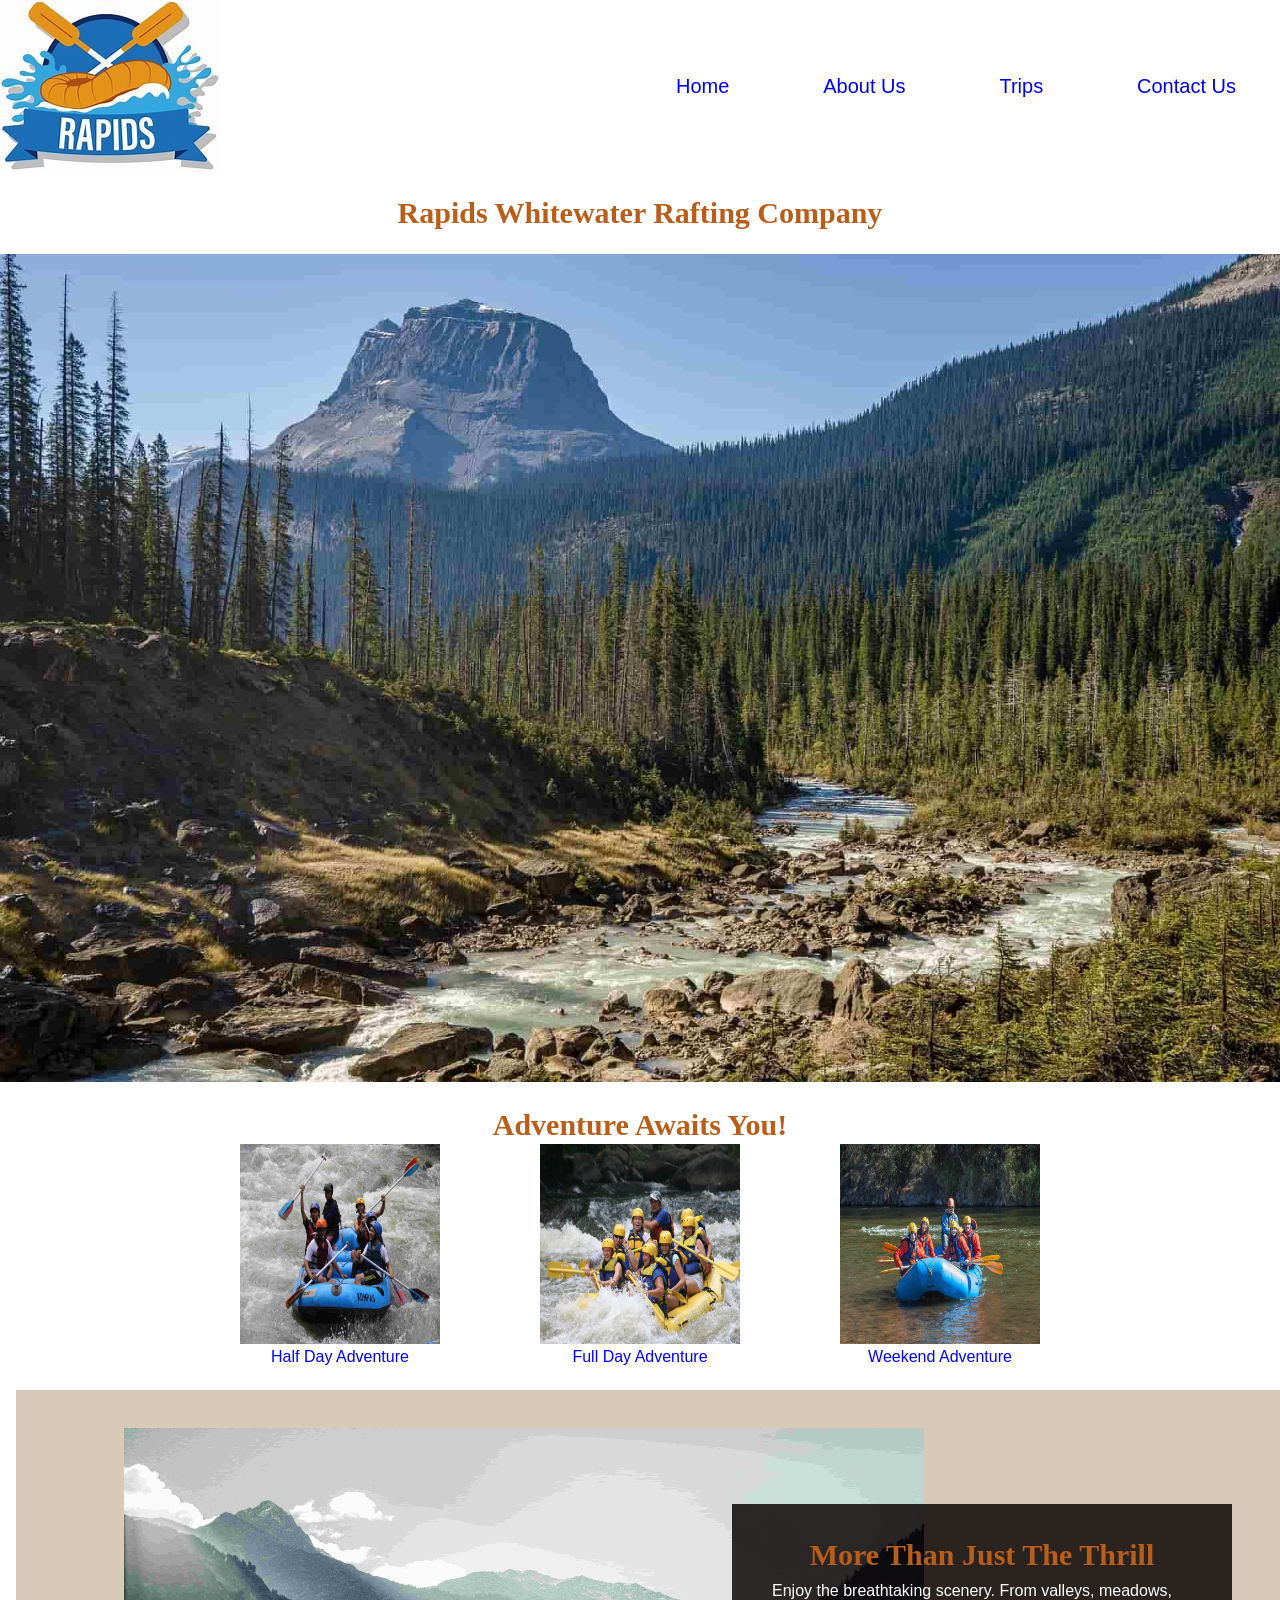
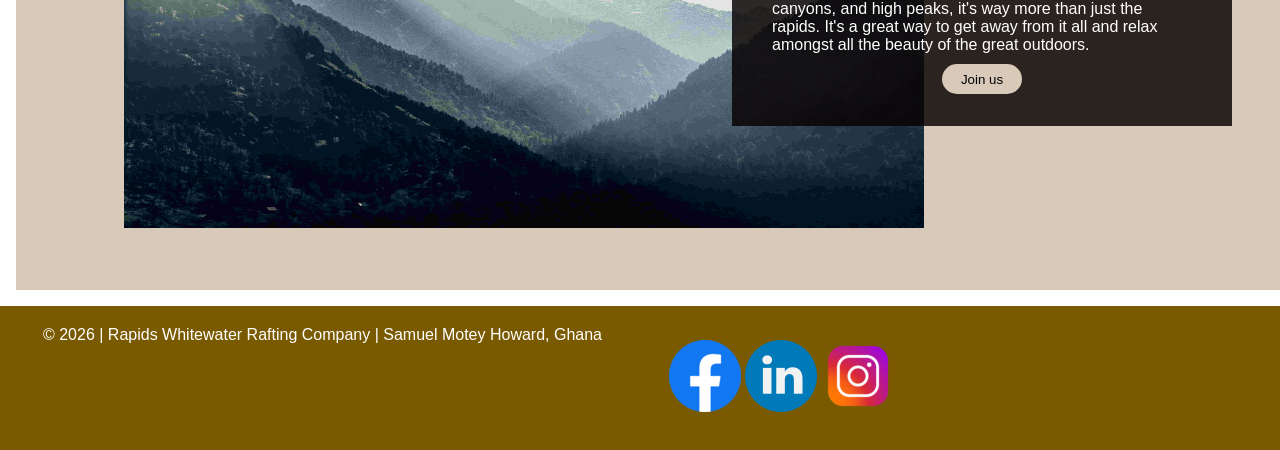
==== wwr/index.html @ b3a9f20b "finished project work" ====
<!DOCTYPE html>
<html lang="en">
<head>
    <meta charset="UTF-8">
    <meta name="viewport" content="width=device-width, initial-scale=1.0">
    <meta name="description" content="Learn about Rapids Whitewater Rafting Company — our story, our guides, and our mission to deliver thrilling and unforgettable rafting adventures.">
    <meta name="author" content="Samuel Motey Howard">
    <title>Home| Rapids Whitewater Rafting Company</title>
    <link rel="stylesheet" href="styles/rafting.css">
</head>
<body>
    <header>
        <img src="images/z-crossedoars.jpeg" alt="Crossed oars logo representing Rapids Whitewater Rafting Company">
        <nav>
            <ul>
                <li><a href="index.html">Home</a></li>
                <li><a href="about.html">About Us</a></li>
                <li><a href="trips.html">Trips</a></li>
                <li><a href="contact.html">Contact Us</a></li>
            </ul>
        </nav>
    </header>

    <main>
        <div class="hero">
            <h1>Rapids Whitewater Rafting Company</h1>
            <img src="images/homePic.jpg" alt="Excited rafters paddling through rushing whitewater rapids">
        </div>

        

        <section>
            <h2>Adventure Awaits You!</h2>
            <div class="adventure_layout">
                <figure>
                    <img src="images/adventure1.jpg" alt="Group of people rafting on a half day whitewater adventure">
                    <figcaption>Half Day Adventure</figcaption>
                </figure>

                <figure>
                    <img src="images/adventure2.jpg" alt="Rafting crew paddling through powerful rapids on a full day adventure trip">
                    <figcaption>Full Day Adventure</figcaption>
                </figure>

                <figure>
                    <img src="images/adventure3.jpg" alt="Group of adventurers camping and rafting during an exciting weekend river getaway">
                    <figcaption>Weekend Adventure</figcaption>
                </figure>
            </div>
        </section>

        <section class="homeBottom">
            <img src="images/bottomPic.jpg" alt="nature">
            <div>
                <h2>More Than Just The Thrill</h2>
                <p>Enjoy the breathtaking scenery. From valleys, meadows, canyons, and high peaks, it's way more than just the rapids. It's a great way to get away from it all and relax amongst all the beauty of the great outdoors.</p>
                <a href="trip.html"><button>Join us</button></a>
            </div>
        </section>
    </main>

    <footer>
        <div class="footer_layout">
            <p>&copy; 2026 | Rapids Whitewater Rafting Company | Samuel Motey Howard, Ghana</p>
            <nav class="socialmedia" aria-label="Social Media Links" >
                <a href="https://www.facebook.com/"><img src="images/facebook_logo_icon_147291.png"
                      alt="Visit our Facebook page"></a>
                <a href="https://www.linkedin.com/"><img src="images/linkedin.png"
                      alt="Visit our linkedin page"></a>
                <a href="https://www.instagram.com/"><img src="images/3721672-instagram_108066.png"
                      alt="Visit our instagram page"></a>
            </nav>
        </div>
    </footer>
</body>
</html>
---- wwr/styles/rafting.css ----
:root {
    --secondary-color: #b85e1a;
    --accent1-color: blue;
    --accent2-color: #7a5a00;
    --heading-font: "Times New Roman", "Georgia", serif;
    --body-font: Arial, helvetica, sans-serif;
}

* {
    margin: 0;
    padding: 0;
    box-sizing: border-box;
}

body {
    font-family: var(--body-font);
    color: var(--accent1-color);
}

header,
main,
footer {
    width: 100%;
    margin: 0 auto;
}

header {
    display: grid;
    grid-template-columns: auto 1fr;
    align-items: center;
}

h1 {
    font-family: var(--heading-font);
    color: var(--secondary-color);
    text-align: center;
    font-size: 30px;
    margin: 16px;
    padding: 8px;
}

nav,
p,
section,
article {
    margin: 16px;
    padding: 8px;
}

header{
    display: flex;
    justify-content: space-between;
}

nav ul {
    display: flex;
    flex-direction: row;
    justify-content: space-between;
    list-style: none;
    width: 600px;
}

nav ul li {
    font-size: 20px;
    padding: 20px;
}

nav ul li a {
    text-decoration: none;
}

section h2 {
    display: flex;
    justify-content: center;
    font-size: 30px;
}

.histoty_layout {
    display: grid;
    grid-template-columns: 1fr auto 1fr;
    gap: 20px;
    align-items: center;
}

.histoty_layout img {
    width: 200px;
    height: 200px;
    object-fit: cover;
}

.adventure_layout {
    display: flex;
    flex-direction: row;
    justify-content: center;
    gap: 100px;

}

.adventure_layout img {
    width: 200px;
    height: 200px;
}

.adventure_layout figcaption {
    text-align: center;
}

.socialmedia a {
    text-decoration: none;
}

.hero {
    position: relative;
}

.hero article {
    position: absolute;
    bottom: 20px;
    width: 100%;
    background-color: rgba(0, 0, 0, 0.5);
    color: white;
    padding: 16px;
}

.hero img {
    display: block;
    width: 100%;
    height: auto;
}



.hero article img {
    float: right;
    width: 125px;
}

h2 {
    font-family: var(--heading-font);
    color: var(--secondary-color);
}

footer {
    width: 100%;
    background-color: var(--accent2-color);
    padding: 10px;
}

footer p{
    color: #fff;
}

.footer_layout {
    display: grid;
    grid-template-columns: 1fr 1fr;
    gap: 10px;
}



h2,p{
    text-align: center;
    margin: 2px auto;
}

.employee {
    display: grid;
    grid-template-columns: 1fr 1fr;
    gap: 10px;
}

.employee .employeeInfo{
    width: 100%;
}


.employeeInfo form ul li {
    margin-bottom: 10px;
    list-style: none;
}

.employeeInfo form ul li input[type="text"],
.employeeInfo form ul li input[type="email"] {
    width: 300px;
    height: 35px;
    border-radius: 4px;
}

.employeeInfo form ul .purpose {
    display: flex;
    align-items: flex-start;
    gap: 20px;
}

.employeeInfo form ul .purpose div {
    display: flex;
    flex-direction: column;
    gap: 5px;
}

.employeeInfo form ul .purpose div div {
    display: flex;
    flex-direction: row;
    gap: 5px;
}

button{
    width: 350px;
    height: 30px;
}

section img{
    width: 200px;
    height: 200px;
}

section .invitation {
    display: grid;
    grid-template-columns: 1fr 1fr 1fr;
    gap: 20px;
}

.homeBottom{
    position: relative;
    width: 100%;
    height: 500px;
    background-color:#d8c9b8 ;
}

.homeBottom img{
    margin-top: 30px;
    margin-left: 100px;
    width: 800px;
    height: 400px;
    display: block;
}


.homeBottom div{
    position: absolute;
    top: 45%;
    right: 5%;
    transform: translateY(-50%);
    /* background: rgba(80, 80, 80, 0.7); */
    background: rgba(7, 1, 1, 0.822);
    color: white;
    padding: 2rem;
    max-width: 500px;
    text-align: center;
    
}

.homeBottom a button{
    width: 80px;
    border: none;
    background-color: #d8c9b8;
    border-radius: 20px;
}

.tripSecondOne{
    display: flex;
    flex-direction: column;
    justify-content: center;
    width: 100%;
    height: 550px;
}

.tripSecondOne img{
    width: 90%;
    height: 540px;
    margin-left: 70px;
}

.tripSecondOne h2{
    font-size: 30px;
}

.tripSecondTwo{
    width: 98%;
    height: 500px;
    display: flex;
    flex-direction: column;
    align-items: center;

}

.tripSecondTwo h3{
    font-size: 30px;
    color: black;
}

.offers{
    width: 100%;
    height: 500px;
    display: grid;
    grid-template-columns: 1fr 1fr 1fr;
    gap: 10px;
    
    
}

.offers a{
    text-decoration: none;
}

.offersSection{
    border: 3px solid #7a5a00;
    padding: 10px;
    border-radius: 10px;
}

.offersSection h3{
    color: #7a5a00;
    font-size: 30px;
    
}

.offersSection p, ul{
    font-size: 15px;
    color: black;
    text-align: left;
}

.offersSection img{
    width: 80%;
    height: 60%;
    margin-left: 40px;
}

.tripSecondThree{
    position: relative;
    width: 100%;
    height: 500px;
}

.tripSecondThree img{
    margin-top: 30px;
    margin-left: 100px;
    width: 800px;
    height: 400px;
    display: block;
}

.tripSecondThree div{
    position: absolute;
    top: 45%;
    right: 5%;
    transform: translateY(-50%);
    background: rgba(7, 1, 1, 0.822);
    color: white;
    padding: 2rem;
    max-width: 500px;
    text-align: center;
}

.tripSecondThree h3, p, li{
    text-align: left;
}

.tripSecondThree h3{
    font-size: 30px;
}

.tripSecondThree div button{
    width: 150px;
    margin-right: 100px;
    border: none;
    background-color: #d8c9b8;
    border-radius: 20px;
}

.tripSecondThree div ul li{
    color: #fff;
}
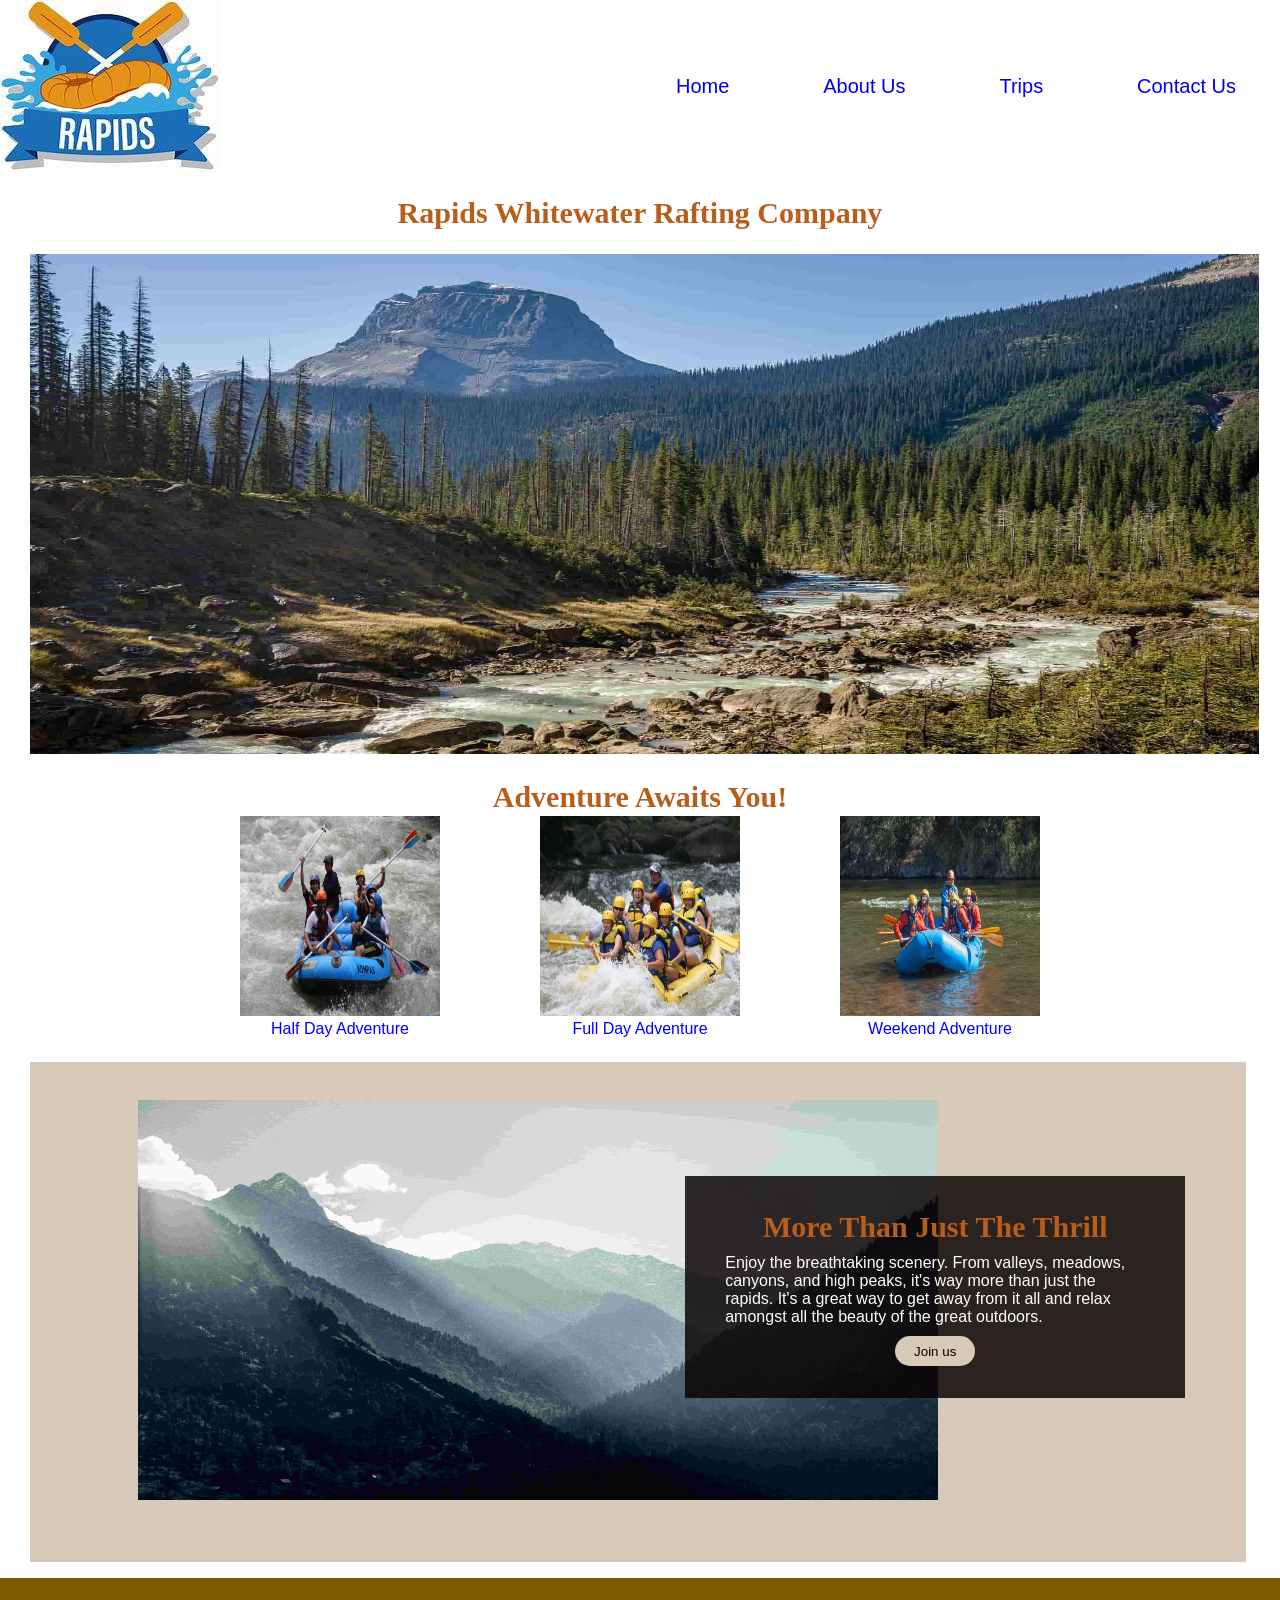
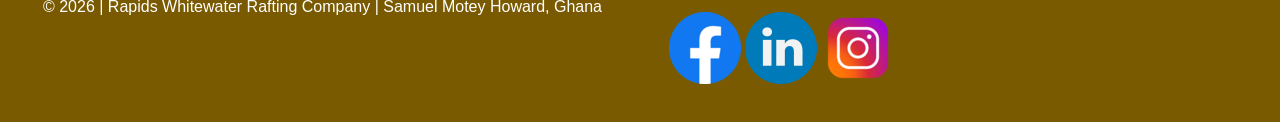
==== commit 62e6f3d8: "finished BYU project" ====
--- a/wwr/index.html
+++ b/wwr/index.html
@@ -3,7 +3,7 @@
 <head>
     <meta charset="UTF-8">
     <meta name="viewport" content="width=device-width, initial-scale=1.0">
-    <meta name="description" content="Learn about Rapids Whitewater Rafting Company — our story, our guides, and our mission to deliver thrilling and unforgettable rafting adventures.">
+    <meta name="description" content="Rapids Whitewater Rafting Company offers thrilling river adventures for all skill levels. Book your unforgettable rafting experience today.">
     <meta name="author" content="Samuel Motey Howard">
     <title>Home| Rapids Whitewater Rafting Company</title>
     <link rel="stylesheet" href="styles/rafting.css">
@@ -54,7 +54,7 @@
             <div>
                 <h2>More Than Just The Thrill</h2>
                 <p>Enjoy the breathtaking scenery. From valleys, meadows, canyons, and high peaks, it's way more than just the rapids. It's a great way to get away from it all and relax amongst all the beauty of the great outdoors.</p>
-                <a href="trip.html"><button>Join us</button></a>
+                <button>Join us</button>
             </div>
         </section>
     </main>
--- a/wwr/styles/rafting.css
+++ b/wwr/styles/rafting.css
@@ -47,6 +47,7 @@
     padding: 8px;
 }
 
+
 header{
     display: flex;
     justify-content: space-between;
@@ -120,12 +121,14 @@
     background-color: rgba(0, 0, 0, 0.5);
     color: white;
     padding: 16px;
+    height: 150px;
 }
 
 .hero img {
     display: block;
-    width: 100%;
-    height: auto;
+    width: 96%;
+    height: 500px;
+    margin-left: 30px;
 }
 
 
@@ -133,6 +136,7 @@
 .hero article img {
     float: right;
     width: 125px;
+    height: 150px;
 }
 
 h2 {
@@ -156,7 +160,10 @@
     gap: 10px;
 }
 
-
+.companyInfo p{
+    width: 200px;
+    color: black;
+}
 
 h2,p{
     text-align: center;
@@ -164,10 +171,13 @@
 }
 
 .employee {
-    display: grid;
-    grid-template-columns: 1fr 1fr;
-    gap: 10px;
-}
+    display: flex;
+    flex-direction: row;
+    justify-content: center;
+    width: 800px;
+    margin-left: 250px;
+}
+
 
 .employee .employeeInfo{
     width: 100%;
@@ -217,13 +227,17 @@
 section .invitation {
     display: grid;
     grid-template-columns: 1fr 1fr 1fr;
-    gap: 20px;
+    gap: 10px;
+    
+    width: 900px;
+    margin-left: 200px;
 }
 
 .homeBottom{
     position: relative;
-    width: 100%;
-    height: 500px;
+    width: 95%;
+    height: 500px;
+    margin-left: 30px;
     background-color:#d8c9b8 ;
 }
 
@@ -250,7 +264,7 @@
     
 }
 
-.homeBottom a button{
+.homeBottom button{
     width: 80px;
     border: none;
     background-color: #d8c9b8;
@@ -319,6 +333,8 @@
     font-size: 15px;
     color: black;
     text-align: left;
+    list-style-type: square;
+    margin-left: 30px;
 }
 
 .offersSection img{
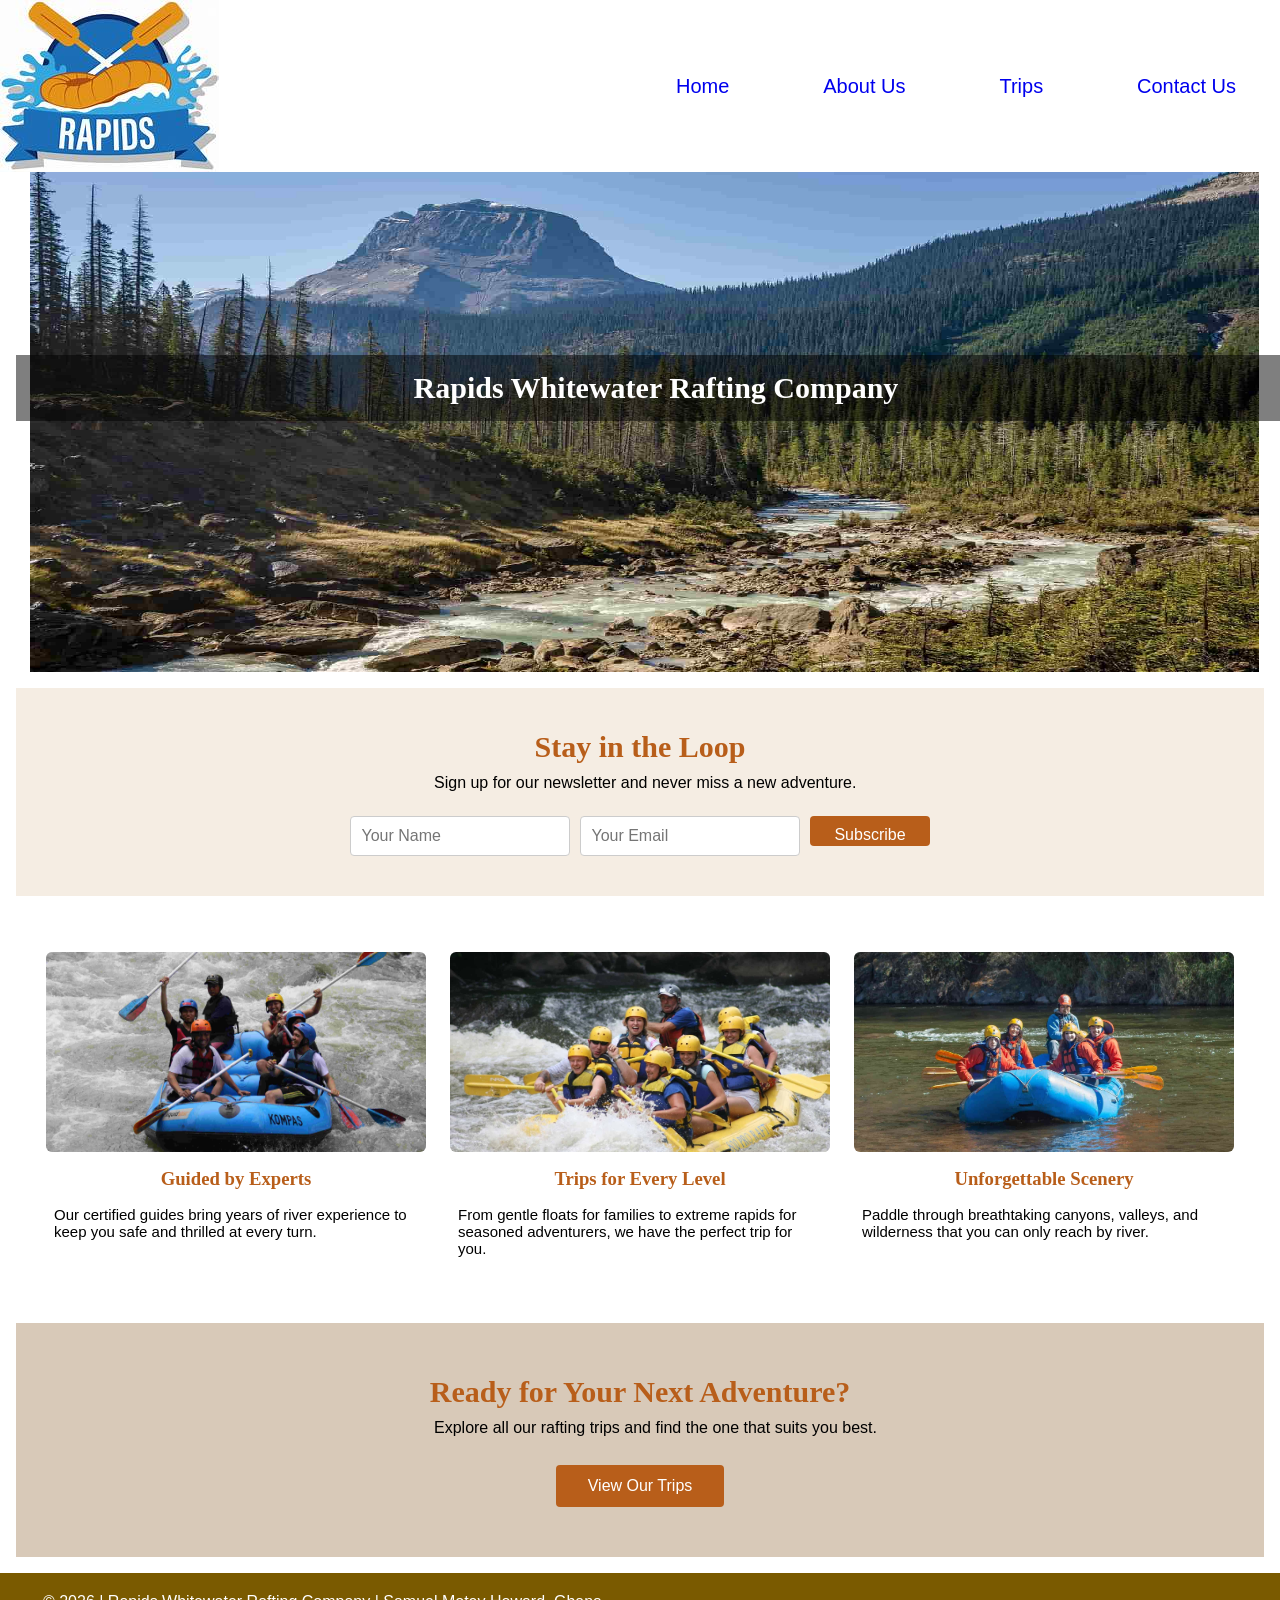
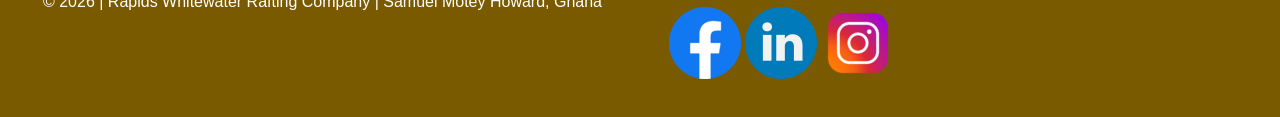
==== commit 12e43002: "aFinished project work" ====
--- a/wwr/index.html
+++ b/wwr/index.html
@@ -5,7 +5,7 @@
     <meta name="viewport" content="width=device-width, initial-scale=1.0">
     <meta name="description" content="Rapids Whitewater Rafting Company offers thrilling river adventures for all skill levels. Book your unforgettable rafting experience today.">
     <meta name="author" content="Samuel Motey Howard">
-    <title>Home| Rapids Whitewater Rafting Company</title>
+    <title>Home | Rapids Whitewater Rafting Company</title>
     <link rel="stylesheet" href="styles/rafting.css">
 </head>
 <body>
@@ -23,52 +23,52 @@
 
     <main>
         <div class="hero">
+            <img src="images/homePic.jpg" alt="Excited rafters paddling through rushing whitewater rapids">
             <h1>Rapids Whitewater Rafting Company</h1>
-            <img src="images/homePic.jpg" alt="Excited rafters paddling through rushing whitewater rapids">
         </div>
 
-        
+        <section class="newsletter">
+            <h2>Stay in the Loop</h2>
+            <p>Sign up for our newsletter and never miss a new adventure.</p>
+            <form action="#">
+                <input type="text" name="name" placeholder="Your Name" required>
+                <input type="email" name="email" placeholder="Your Email" required>
+                <button type="submit">Subscribe</button>
+            </form>
+        </section>
 
-        <section>
-            <h2>Adventure Awaits You!</h2>
-            <div class="adventure_layout">
-                <figure>
-                    <img src="images/adventure1.jpg" alt="Group of people rafting on a half day whitewater adventure">
-                    <figcaption>Half Day Adventure</figcaption>
-                </figure>
-
-                <figure>
-                    <img src="images/adventure2.jpg" alt="Rafting crew paddling through powerful rapids on a full day adventure trip">
-                    <figcaption>Full Day Adventure</figcaption>
-                </figure>
-
-                <figure>
-                    <img src="images/adventure3.jpg" alt="Group of adventurers camping and rafting during an exciting weekend river getaway">
-                    <figcaption>Weekend Adventure</figcaption>
-                </figure>
+        <section class="home-grid">
+            <div class="grid-item">
+                <img src="images/adventure1.jpg" alt="Group of people rafting on a half day whitewater adventure">
+                <h3>Guided by Experts</h3>
+                <p>Our certified guides bring years of river experience to keep you safe and thrilled at every turn.</p>
+            </div>
+            <div class="grid-item">
+                <img src="images/adventure2.jpg" alt="Rafting crew paddling through powerful rapids">
+                <h3>Trips for Every Level</h3>
+                <p>From gentle floats for families to extreme rapids for seasoned adventurers, we have the perfect trip for you.</p>
+            </div>
+            <div class="grid-item">
+                <img src="images/adventure3.jpg" alt="Weekend river getaway camping and rafting">
+                <h3>Unforgettable Scenery</h3>
+                <p>Paddle through breathtaking canyons, valleys, and wilderness that you can only reach by river.</p>
             </div>
         </section>
 
-        <section class="homeBottom">
-            <img src="images/bottomPic.jpg" alt="nature">
-            <div>
-                <h2>More Than Just The Thrill</h2>
-                <p>Enjoy the breathtaking scenery. From valleys, meadows, canyons, and high peaks, it's way more than just the rapids. It's a great way to get away from it all and relax amongst all the beauty of the great outdoors.</p>
-                <button>Join us</button>
-            </div>
+        <section class="cta-section">
+            <h2>Ready for Your Next Adventure?</h2>
+            <p>Explore all our rafting trips and find the one that suits you best.</p>
+            <a href="trips.html" class="cta-button">View Our Trips</a>
         </section>
     </main>
 
     <footer>
         <div class="footer_layout">
             <p>&copy; 2026 | Rapids Whitewater Rafting Company | Samuel Motey Howard, Ghana</p>
-            <nav class="socialmedia" aria-label="Social Media Links" >
-                <a href="https://www.facebook.com/"><img src="images/facebook_logo_icon_147291.png"
-                      alt="Visit our Facebook page"></a>
-                <a href="https://www.linkedin.com/"><img src="images/linkedin.png"
-                      alt="Visit our linkedin page"></a>
-                <a href="https://www.instagram.com/"><img src="images/3721672-instagram_108066.png"
-                      alt="Visit our instagram page"></a>
+            <nav class="socialmedia" aria-label="Social Media Links">
+                <a href="https://www.facebook.com/"><img src="images/facebook_logo_icon_147291.png" alt="Visit our Facebook page"></a>
+                <a href="https://www.linkedin.com/"><img src="images/linkedin.png" alt="Visit our LinkedIn page"></a>
+                <a href="https://www.instagram.com/"><img src="images/3721672-instagram_108066.png" alt="Visit our Instagram page"></a>
             </nav>
         </div>
     </footer>
--- a/wwr/styles/rafting.css
+++ b/wwr/styles/rafting.css
@@ -25,8 +25,8 @@
 }
 
 header {
-    display: grid;
-    grid-template-columns: auto 1fr;
+    display: flex;
+    justify-content: space-between;
     align-items: center;
 }
 
@@ -37,6 +37,11 @@
     font-size: 30px;
     margin: 16px;
     padding: 8px;
+}
+
+h2 {
+    font-family: var(--heading-font);
+    color: var(--secondary-color);
 }
 
 nav,
@@ -47,12 +52,6 @@
     padding: 8px;
 }
 
-
-header{
-    display: flex;
-    justify-content: space-between;
-}
-
 nav ul {
     display: flex;
     flex-direction: row;
@@ -74,6 +73,70 @@
     display: flex;
     justify-content: center;
     font-size: 30px;
+}
+
+h2,p {
+    text-align: center;
+    margin: 2px auto;
+}
+
+footer {
+    width: 100%;
+    background-color: var(--accent2-color);
+    padding: 10px;
+}
+
+footer p {
+    color: #fff;
+}
+
+.footer_layout {
+    display: grid;
+    grid-template-columns: 1fr 1fr;
+    gap: 10px;
+}
+
+.socialmedia a {
+    text-decoration: none;
+}
+
+.hero {
+    position: relative;
+}
+
+.hero img {
+    display: block;
+    width: 96%;
+    height: 500px;
+    margin-left: 30px;
+}
+
+.hero h1 {
+    position: absolute;
+    top: 40%;
+    left: 50%;
+    transform: translate(-50%, -50%);
+    color: white;
+    background-color: rgba(0, 0, 0, 0.5);
+    padding: 16px 32px;
+    text-align: center;
+    width: 100%;
+}
+
+.hero article {
+    position: absolute;
+    bottom: 20px;
+    width: 100%;
+    background-color: rgba(0, 0, 0, 0.5);
+    color: white;
+    padding: 16px;
+    height: 150px;
+}
+
+.hero article img {
+    float: right;
+    width: 125px;
+    height: 150px;
 }
 
 .histoty_layout {
@@ -94,7 +157,6 @@
     flex-direction: row;
     justify-content: center;
     gap: 100px;
-
 }
 
 .adventure_layout img {
@@ -106,68 +168,22 @@
     text-align: center;
 }
 
-.socialmedia a {
-    text-decoration: none;
-}
-
-.hero {
-    position: relative;
-}
-
-.hero article {
-    position: absolute;
-    bottom: 20px;
-    width: 100%;
-    background-color: rgba(0, 0, 0, 0.5);
-    color: white;
-    padding: 16px;
-    height: 150px;
-}
-
-.hero img {
-    display: block;
-    width: 96%;
-    height: 500px;
-    margin-left: 30px;
-}
-
-
-
-.hero article img {
-    float: right;
-    width: 125px;
-    height: 150px;
-}
-
-h2 {
-    font-family: var(--heading-font);
-    color: var(--secondary-color);
-}
-
-footer {
-    width: 100%;
-    background-color: var(--accent2-color);
-    padding: 10px;
-}
-
-footer p{
-    color: #fff;
-}
-
-.footer_layout {
+section img {
+    width: 200px;
+    height: 200px;
+}
+
+section .invitation {
     display: grid;
-    grid-template-columns: 1fr 1fr;
+    grid-template-columns: 1fr 1fr 1fr;
     gap: 10px;
-}
-
-.companyInfo p{
+    width: 900px;
+    margin-left: 200px;
+}
+
+.companyInfo p {
     width: 200px;
     color: black;
-}
-
-h2,p{
-    text-align: center;
-    margin: 2px auto;
 }
 
 .employee {
@@ -178,11 +194,9 @@
     margin-left: 250px;
 }
 
-
-.employee .employeeInfo{
-    width: 100%;
-}
-
+.employee .employeeInfo {
+    width: 100%;
+}
 
 .employeeInfo form ul li {
     margin-bottom: 10px;
@@ -214,34 +228,20 @@
     gap: 5px;
 }
 
-button{
+button {
     width: 350px;
     height: 30px;
 }
 
-section img{
-    width: 200px;
-    height: 200px;
-}
-
-section .invitation {
-    display: grid;
-    grid-template-columns: 1fr 1fr 1fr;
-    gap: 10px;
-    
-    width: 900px;
-    margin-left: 200px;
-}
-
-.homeBottom{
+.homeBottom {
     position: relative;
     width: 95%;
     height: 500px;
     margin-left: 30px;
-    background-color:#d8c9b8 ;
-}
-
-.homeBottom img{
+    background-color: #d8c9b8;
+}
+
+.homeBottom img {
     margin-top: 30px;
     margin-left: 100px;
     width: 800px;
@@ -249,29 +249,114 @@
     display: block;
 }
 
-
-.homeBottom div{
+.homeBottom div {
     position: absolute;
     top: 45%;
     right: 5%;
     transform: translateY(-50%);
-    /* background: rgba(80, 80, 80, 0.7); */
     background: rgba(7, 1, 1, 0.822);
     color: white;
     padding: 2rem;
     max-width: 500px;
     text-align: center;
-    
-}
-
-.homeBottom button{
+}
+
+.homeBottom button {
     width: 80px;
     border: none;
     background-color: #d8c9b8;
     border-radius: 20px;
 }
 
-.tripSecondOne{
+.newsletter {
+    text-align: center;
+    padding: 40px 20px;
+    background-color: #f5ede3;
+}
+
+.newsletter p{
+    margin-left: 390px ;
+    color: black;
+}
+
+.newsletter form {
+    display: flex;
+    justify-content: center;
+    gap: 10px;
+    margin-top: 16px;
+    flex-wrap: wrap;
+}
+
+.newsletter input {
+    padding: 10px;
+    width: 220px;
+    border: 1px solid #ccc;
+    border-radius: 4px;
+    font-size: 16px;
+}
+
+.newsletter button {
+    width: auto;
+    padding: 10px 24px;
+    background-color: var(--secondary-color);
+    color: white;
+    border: none;
+    border-radius: 4px;
+    cursor: pointer;
+    font-size: 16px;
+}
+
+.home-grid {
+    display: grid;
+    grid-template-columns: 1fr 1fr 1fr;
+    gap: 24px;
+    padding: 40px 30px;
+}
+
+.grid-item {
+    text-align: center;
+}
+
+.grid-item img {
+    width: 100%;
+    height: 200px;
+    object-fit: cover;
+    border-radius: 6px;
+}
+
+.grid-item h3 {
+    color: var(--secondary-color);
+    margin: 12px 0 8px;
+    font-family: var(--heading-font);
+}
+
+.grid-item p {
+    color: black;
+    font-size: 15px;
+}
+
+.cta-section {
+    text-align: center;
+    padding: 50px 20px;
+    background-color: #d8c9b8;
+}
+
+.cta-section p {
+    color: black;
+    margin-bottom: 20px;
+}
+
+.cta-button {
+    display: inline-block;
+    padding: 12px 32px;
+    background-color: var(--secondary-color);
+    color: white;
+    text-decoration: none;
+    border-radius: 4px;
+    font-size: 16px;
+}
+
+.tripSecondOne {
     display: flex;
     flex-direction: column;
     justify-content: center;
@@ -279,57 +364,53 @@
     height: 550px;
 }
 
-.tripSecondOne img{
+.tripSecondOne img {
     width: 90%;
     height: 540px;
     margin-left: 70px;
 }
 
-.tripSecondOne h2{
+.tripSecondOne h2 {
     font-size: 30px;
 }
 
-.tripSecondTwo{
+.tripSecondTwo {
     width: 98%;
     height: 500px;
     display: flex;
     flex-direction: column;
     align-items: center;
-
-}
-
-.tripSecondTwo h3{
+}
+
+.tripSecondTwo h3 {
     font-size: 30px;
     color: black;
 }
 
-.offers{
+.offers {
     width: 100%;
     height: 500px;
     display: grid;
     grid-template-columns: 1fr 1fr 1fr;
     gap: 10px;
-    
-    
-}
-
-.offers a{
+}
+
+.offers a {
     text-decoration: none;
 }
 
-.offersSection{
+.offersSection {
     border: 3px solid #7a5a00;
     padding: 10px;
     border-radius: 10px;
 }
 
-.offersSection h3{
+.offersSection h3 {
     color: #7a5a00;
     font-size: 30px;
-    
-}
-
-.offersSection p, ul{
+}
+
+.offersSection p, ul {
     font-size: 15px;
     color: black;
     text-align: left;
@@ -337,19 +418,19 @@
     margin-left: 30px;
 }
 
-.offersSection img{
+.offersSection img {
     width: 80%;
     height: 60%;
     margin-left: 40px;
 }
 
-.tripSecondThree{
+.tripSecondThree {
     position: relative;
     width: 100%;
     height: 500px;
 }
 
-.tripSecondThree img{
+.tripSecondThree img {
     margin-top: 30px;
     margin-left: 100px;
     width: 800px;
@@ -357,7 +438,7 @@
     display: block;
 }
 
-.tripSecondThree div{
+.tripSecondThree div {
     position: absolute;
     top: 45%;
     right: 5%;
@@ -369,15 +450,15 @@
     text-align: center;
 }
 
-.tripSecondThree h3, p, li{
+.tripSecondThree h3, p, li {
     text-align: left;
 }
 
-.tripSecondThree h3{
+.tripSecondThree h3 {
     font-size: 30px;
 }
 
-.tripSecondThree div button{
+.tripSecondThree div button {
     width: 150px;
     margin-right: 100px;
     border: none;
@@ -385,6 +466,76 @@
     border-radius: 20px;
 }
 
-.tripSecondThree div ul li{
+.tripSecondThree div ul li {
     color: #fff;
+}
+
+.trip-descriptions {
+    padding: 40px 30px;
+}
+
+.trip-cards {
+    display: grid;
+    grid-template-columns: 1fr 1fr 1fr;
+    gap: 24px;
+    margin-top: 24px;
+}
+
+.trip-card {
+    border: 2px solid var(--accent2-color);
+    border-radius: 8px;
+    padding: 16px;
+    text-align: left;
+}
+
+.trip-card img {
+    width: 100%;
+    height: 180px;
+    object-fit: cover;
+    border-radius: 4px;
+    margin-bottom: 12px;
+}
+
+.trip-card h3 {
+    color: var(--secondary-color);
+    font-family: var(--heading-font);
+    margin-bottom: 8px;
+}
+
+.trip-card p {
+    color: black;
+    font-size: 14px;
+    text-align: left;
+}
+
+.trips-table-section {
+    padding: 40px 30px;
+    background-color: #f5ede3;
+}
+
+.trips-table {
+    width: 100%;
+    border-collapse: collapse;
+    margin-top: 20px;
+}
+
+.trips-table th {
+    background-color: var(--secondary-color);
+    color: white;
+    padding: 12px;
+    text-align: left;
+}
+
+.trips-table td {
+    padding: 10px 12px;
+    border-bottom: 1px solid #ccc;
+    color: black;
+}
+
+.trips-table tr:nth-child(even) {
+    background-color: #e8ddd0;
+}
+
+.cta-section p{
+    margin-left:390px ;
 }
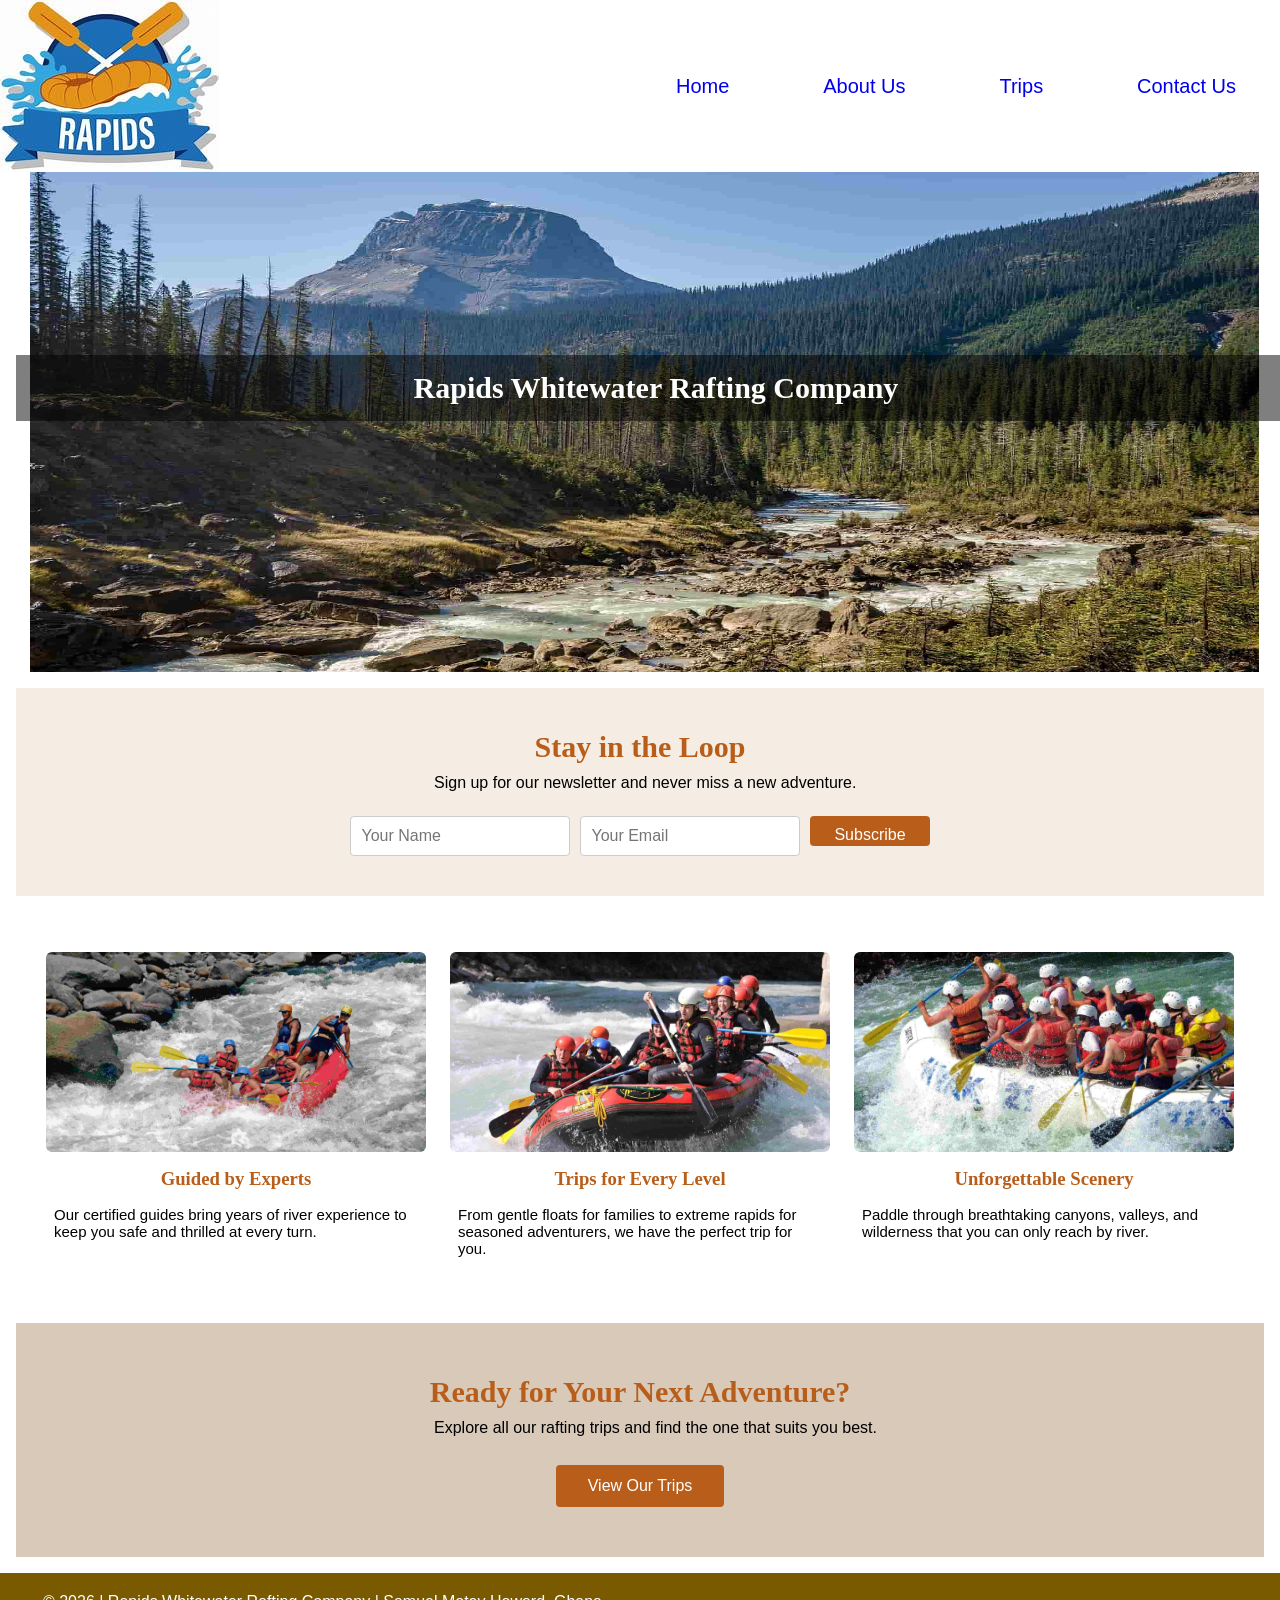
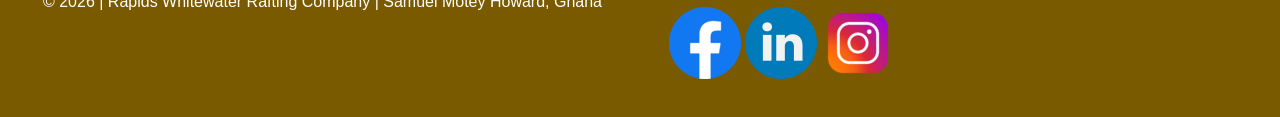
==== commit ee337a53: "finshed project work" ====
--- a/wwr/index.html
+++ b/wwr/index.html
@@ -39,17 +39,17 @@
 
         <section class="home-grid">
             <div class="grid-item">
-                <img src="images/adventure1.jpg" alt="Group of people rafting on a half day whitewater adventure">
+                <img src="images/adventure6.jpg" alt="Group of people rafting on a half day whitewater adventure">
                 <h3>Guided by Experts</h3>
                 <p>Our certified guides bring years of river experience to keep you safe and thrilled at every turn.</p>
             </div>
             <div class="grid-item">
-                <img src="images/adventure2.jpg" alt="Rafting crew paddling through powerful rapids">
+                <img src="images/adventure8.jpg" alt="Rafting crew paddling through powerful rapids">
                 <h3>Trips for Every Level</h3>
                 <p>From gentle floats for families to extreme rapids for seasoned adventurers, we have the perfect trip for you.</p>
             </div>
             <div class="grid-item">
-                <img src="images/adventure3.jpg" alt="Weekend river getaway camping and rafting">
+                <img src="images/adventure7.jpg" alt="Weekend river getaway camping and rafting">
                 <h3>Unforgettable Scenery</h3>
                 <p>Paddle through breathtaking canyons, valleys, and wilderness that you can only reach by river.</p>
             </div>
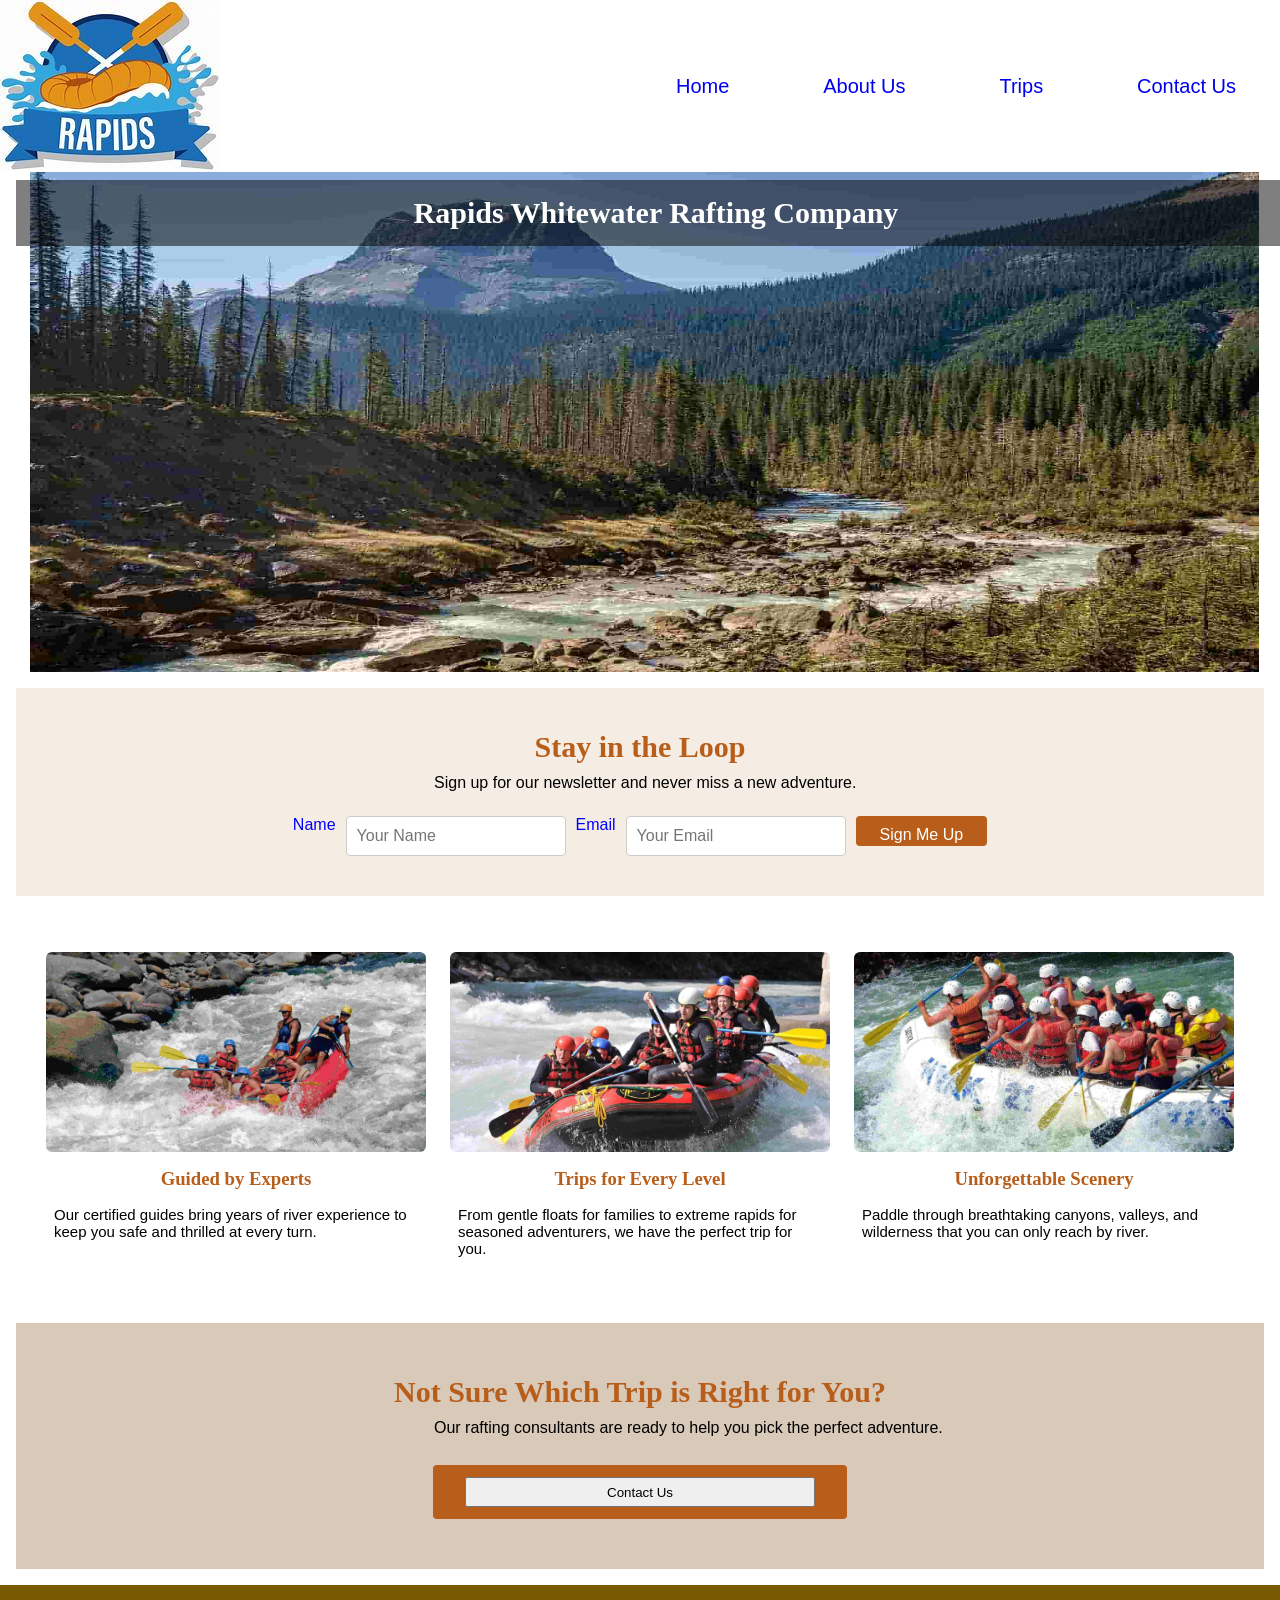
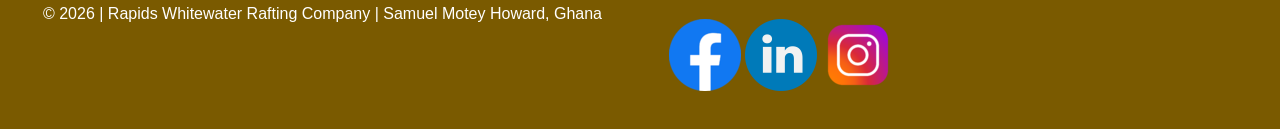
==== commit d669c349: "finished BYU project work" ====
--- a/wwr/index.html
+++ b/wwr/index.html
@@ -31,9 +31,11 @@
             <h2>Stay in the Loop</h2>
             <p>Sign up for our newsletter and never miss a new adventure.</p>
             <form action="#">
-                <input type="text" name="name" placeholder="Your Name" required>
-                <input type="email" name="email" placeholder="Your Email" required>
-                <button type="submit">Subscribe</button>
+                <label for="newsletter-name">Name</label>
+                <input type="text" id="newsletter-name" name="name" placeholder="Your Name" required>
+                <label for="newsletter-email">Email</label>
+                <input type="email" id="newsletter-email" name="email" placeholder="Your Email" required>
+                <button type="submit">Sign Me Up</button>
             </form>
         </section>
 
@@ -56,9 +58,9 @@
         </section>
 
         <section class="cta-section">
-            <h2>Ready for Your Next Adventure?</h2>
-            <p>Explore all our rafting trips and find the one that suits you best.</p>
-            <a href="trips.html" class="cta-button">View Our Trips</a>
+            <h2>Not Sure Which Trip is Right for You?</h2>
+            <p>Our rafting consultants are ready to help you pick the perfect adventure.</p>
+            <a href="contact.html" class="cta-button"><button type="button">Contact Us</button></a>
         </section>
     </main>
 
--- a/wwr/styles/rafting.css
+++ b/wwr/styles/rafting.css
@@ -113,7 +113,7 @@
 
 .hero h1 {
     position: absolute;
-    top: 40%;
+    top: 5%;
     left: 50%;
     transform: translate(-50%, -50%);
     color: white;
@@ -344,8 +344,12 @@
 .cta-section p {
     color: black;
     margin-bottom: 20px;
-}
-
+    margin-left:390px ;
+}
+
+.cta-section a{
+    background-color: var(--secondary-color);
+}
 .cta-button {
     display: inline-block;
     padding: 12px 32px;
@@ -354,6 +358,7 @@
     text-decoration: none;
     border-radius: 4px;
     font-size: 16px;
+    border: none;
 }
 
 .tripSecondOne {
@@ -536,6 +541,3 @@
     background-color: #e8ddd0;
 }
 
-.cta-section p{
-    margin-left:390px ;
-}
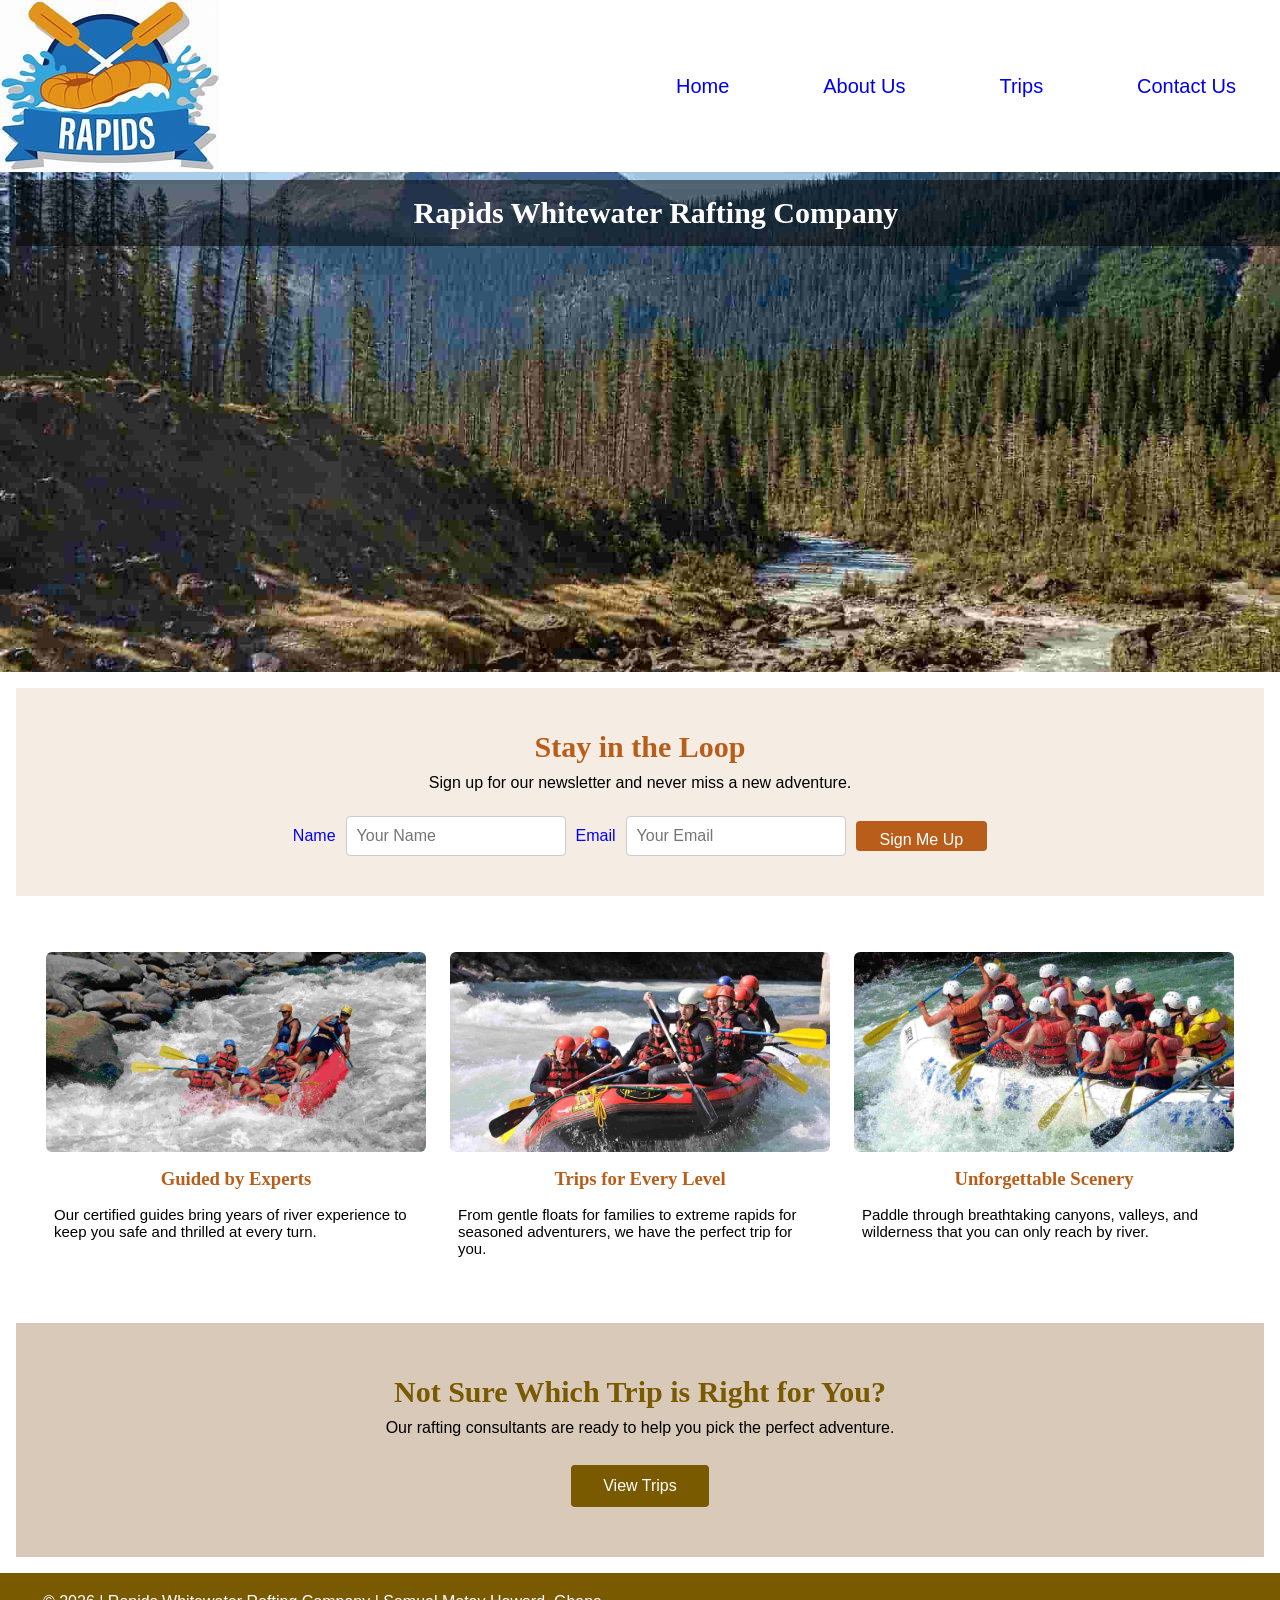
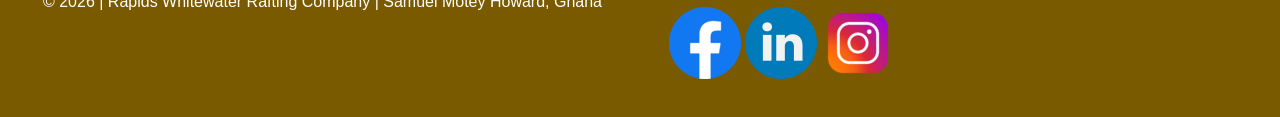
==== commit 7b186a43: "finished project work" ====
--- a/wwr/index.html
+++ b/wwr/index.html
@@ -60,19 +60,17 @@
         <section class="cta-section">
             <h2>Not Sure Which Trip is Right for You?</h2>
             <p>Our rafting consultants are ready to help you pick the perfect adventure.</p>
-            <a href="contact.html" class="cta-button"><button type="button">Contact Us</button></a>
+            <a href="trips.html" class="cta-button">View Trips</a>
         </section>
     </main>
 
-    <footer>
-        <div class="footer_layout">
-            <p>&copy; 2026 | Rapids Whitewater Rafting Company | Samuel Motey Howard, Ghana</p>
-            <nav class="socialmedia" aria-label="Social Media Links">
-                <a href="https://www.facebook.com/"><img src="images/facebook_logo_icon_147291.png" alt="Visit our Facebook page"></a>
-                <a href="https://www.linkedin.com/"><img src="images/linkedin.png" alt="Visit our LinkedIn page"></a>
-                <a href="https://www.instagram.com/"><img src="images/3721672-instagram_108066.png" alt="Visit our Instagram page"></a>
-            </nav>
-        </div>
+    <footer class="footer_layout">
+        <p>&copy; 2026 | Rapids Whitewater Rafting Company | Samuel Motey Howard, Ghana</p>
+        <nav class="socialmedia" aria-label="Social Media Links">
+            <a href="https://www.facebook.com/"><img src="images/facebook_logo_icon_147291.png" alt="Visit our Facebook page"></a>
+            <a href="https://www.linkedin.com/"><img src="images/linkedin.png" alt="Visit our LinkedIn page"></a>
+            <a href="https://www.instagram.com/"><img src="images/3721672-instagram_108066.png" alt="Visit our Instagram page"></a>
+        </nav>
     </footer>
 </body>
-</html>+</html>
--- a/wwr/styles/rafting.css
+++ b/wwr/styles/rafting.css
@@ -20,7 +20,6 @@
 header,
 main,
 footer {
-    width: 100%;
     margin: 0 auto;
 }
 
@@ -84,31 +83,29 @@
     width: 100%;
     background-color: var(--accent2-color);
     padding: 10px;
-}
-
-footer p {
-    color: #fff;
-}
-
-.footer_layout {
     display: grid;
     grid-template-columns: 1fr 1fr;
     gap: 10px;
 }
 
+footer p {
+    color: #fff;
+}
+
 .socialmedia a {
     text-decoration: none;
 }
 
 .hero {
     position: relative;
+    width: 100%;
 }
 
 .hero img {
     display: block;
-    width: 96%;
+    width: 100%;
     height: 500px;
-    margin-left: 30px;
+    object-fit: cover;
 }
 
 .hero h1 {
@@ -121,6 +118,7 @@
     padding: 16px 32px;
     text-align: center;
     width: 100%;
+    max-width: 100%;
 }
 
 .hero article {
@@ -274,14 +272,15 @@
     background-color: #f5ede3;
 }
 
-.newsletter p{
-    margin-left: 390px ;
-    color: black;
+.newsletter p {
+    color: black;
+    text-align: center;
 }
 
 .newsletter form {
     display: flex;
     justify-content: center;
+    align-items: center;
     gap: 10px;
     margin-top: 16px;
     flex-wrap: wrap;
@@ -341,19 +340,20 @@
     background-color: #d8c9b8;
 }
 
+.cta-section h2 {
+    color: var(--accent2-color);
+}
+
 .cta-section p {
     color: black;
     margin-bottom: 20px;
-    margin-left:390px ;
-}
-
-.cta-section a{
-    background-color: var(--secondary-color);
-}
+    text-align: center;
+}
+
 .cta-button {
     display: inline-block;
     padding: 12px 32px;
-    background-color: var(--secondary-color);
+    background-color: var(--accent2-color);
     color: white;
     text-decoration: none;
     border-radius: 4px;
@@ -370,9 +370,10 @@
 }
 
 .tripSecondOne img {
-    width: 90%;
+    width: 100%;
     height: 540px;
-    margin-left: 70px;
+    object-fit: cover;
+    margin: 0;
 }
 
 .tripSecondOne h2 {
@@ -540,4 +541,3 @@
 .trips-table tr:nth-child(even) {
     background-color: #e8ddd0;
 }
-
